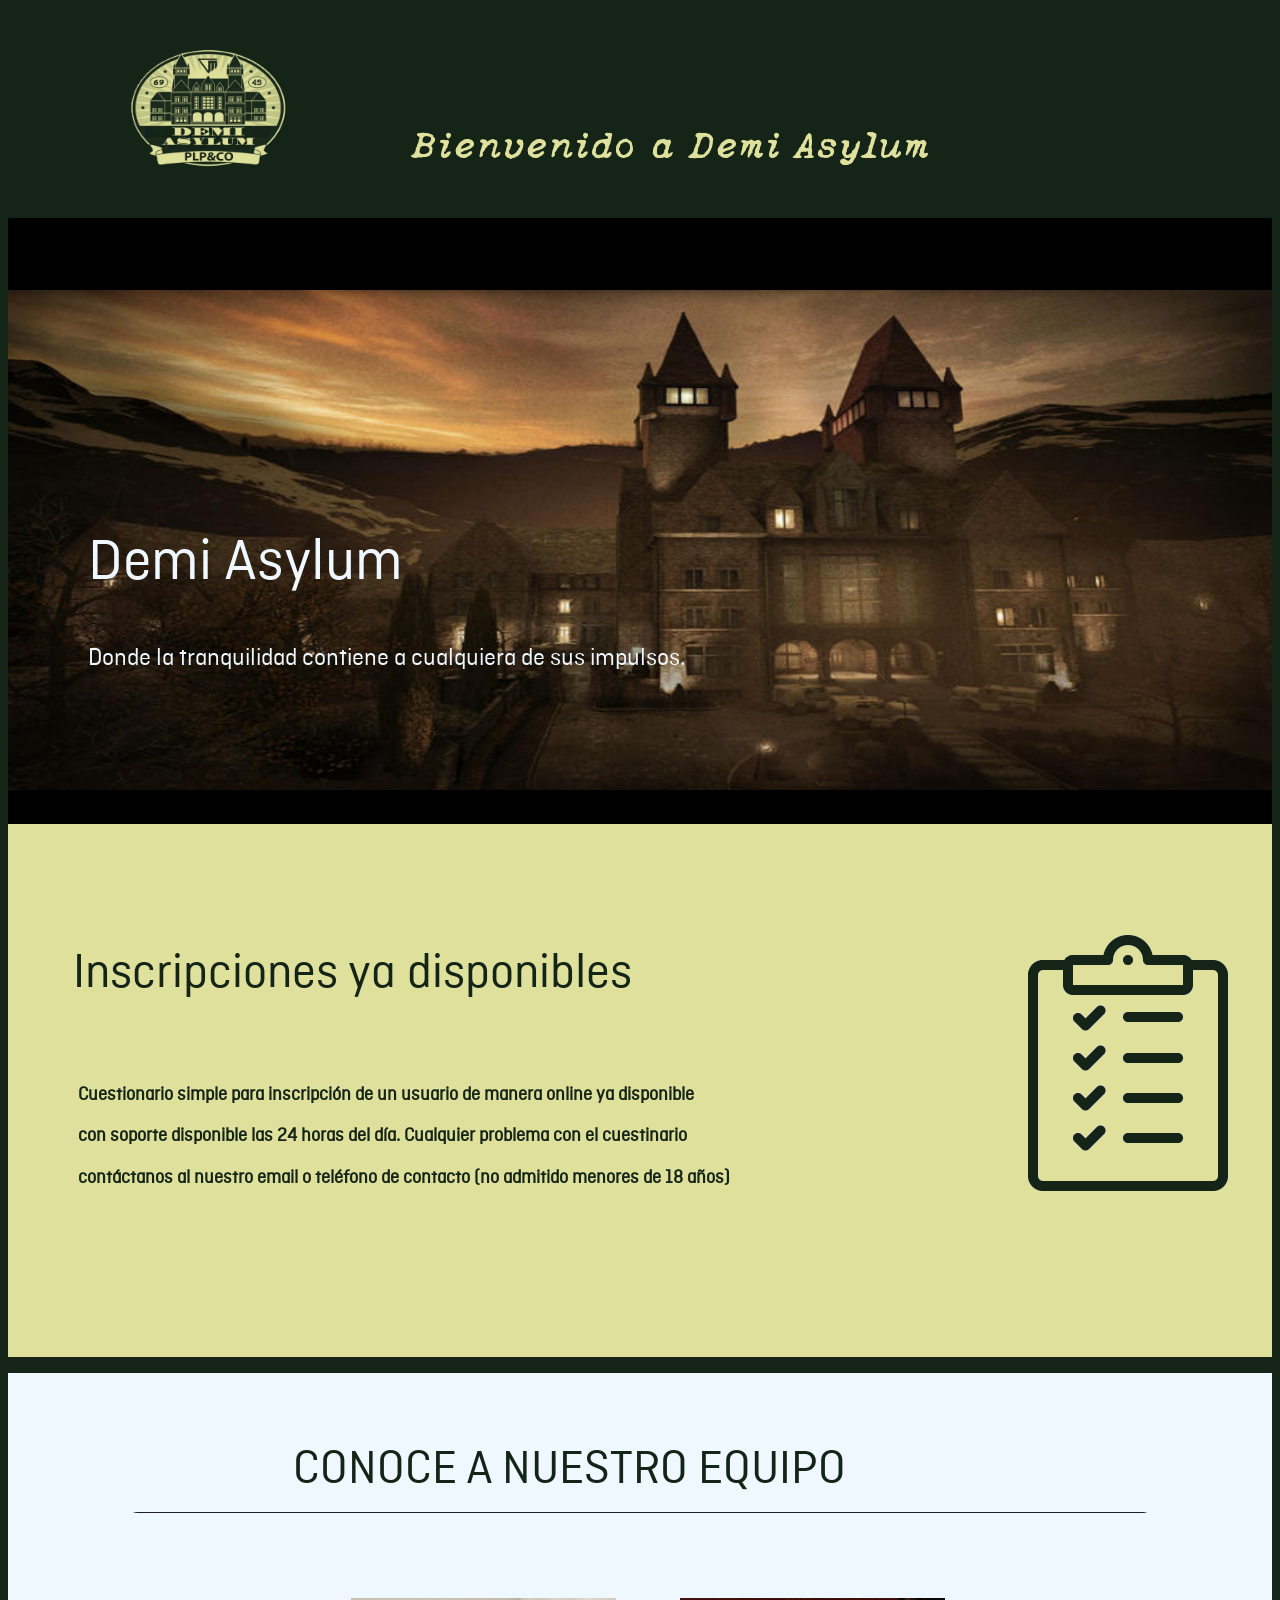
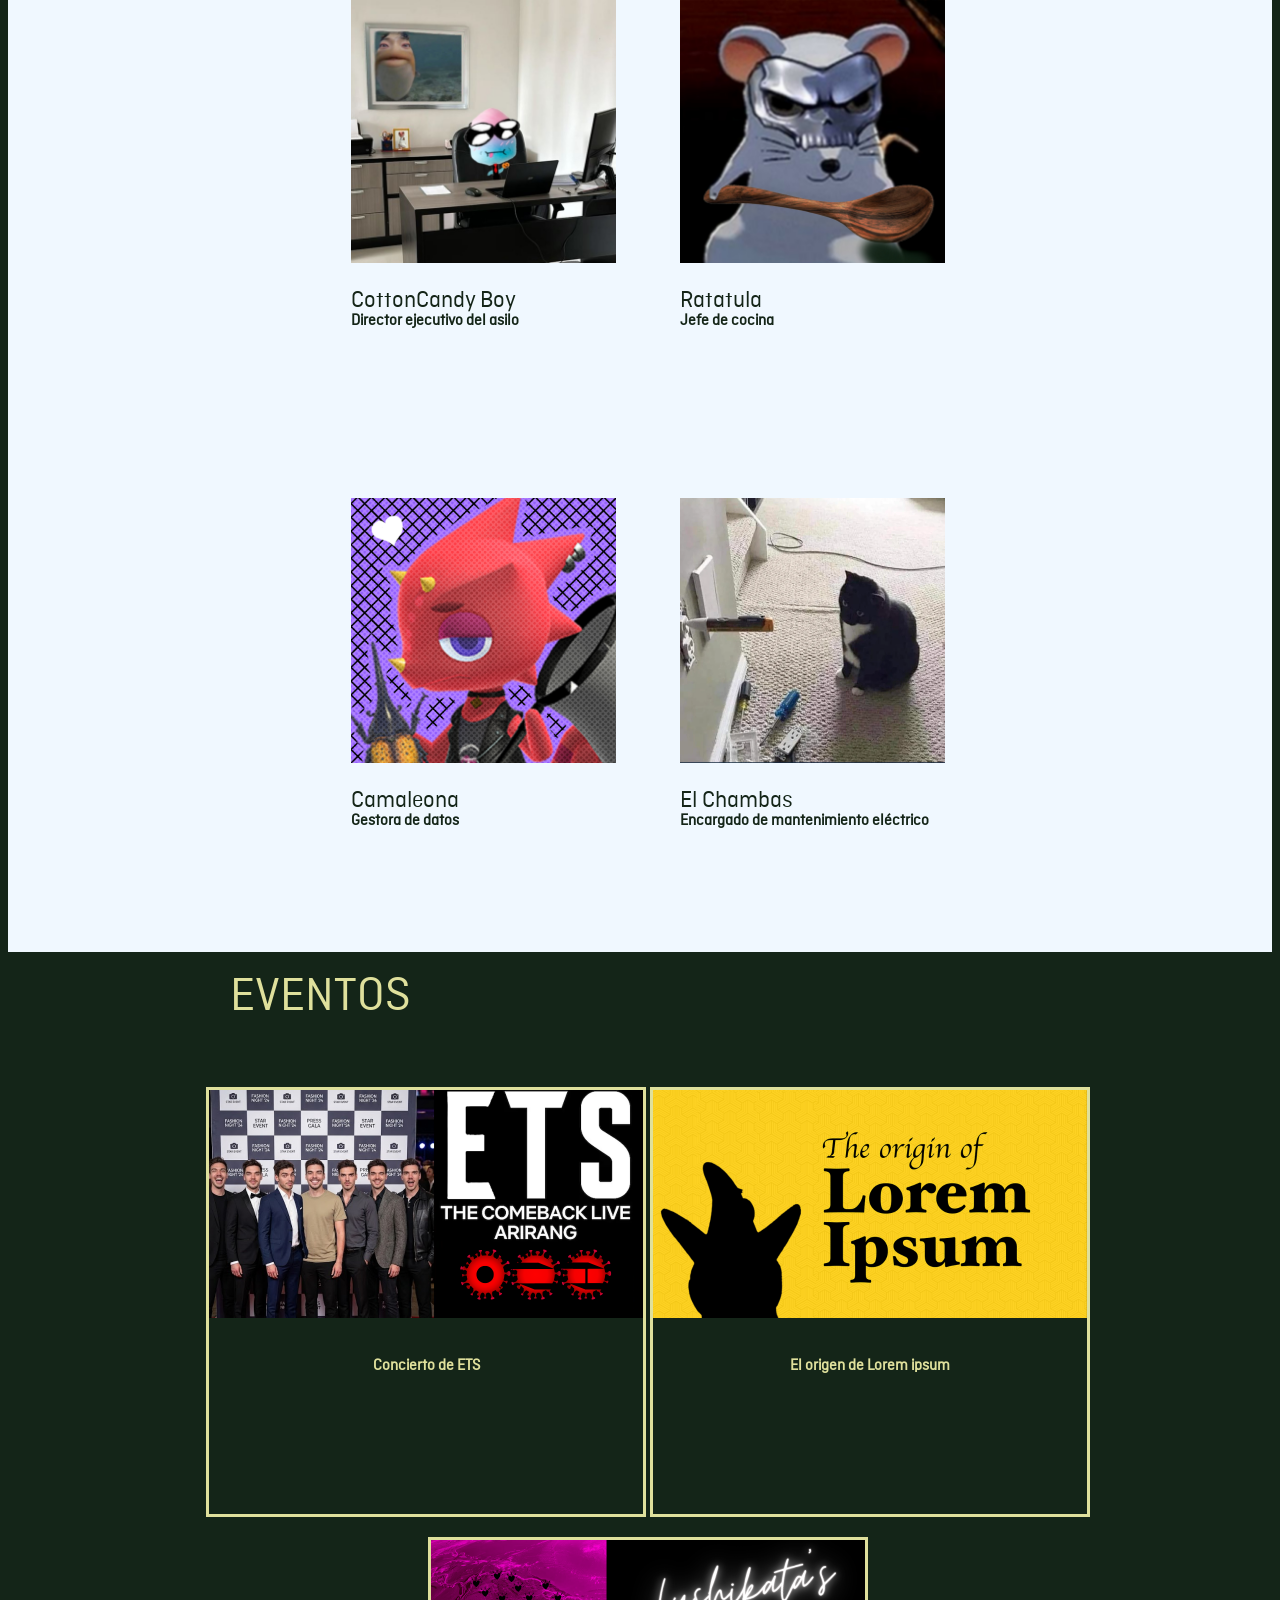
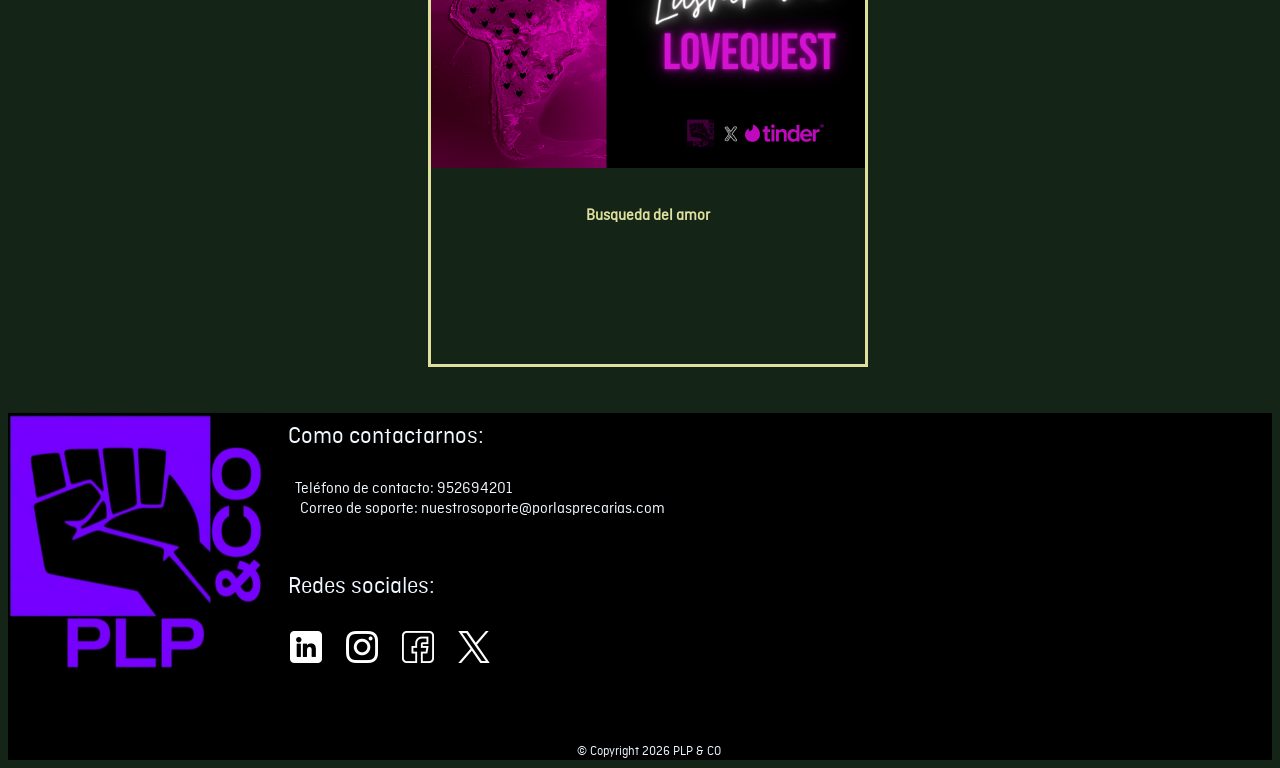
==== index.html @ fd084744 "Versión de testing en movil tuve que hacer este repositorio porque no podía seguir en el anterior" ====
<!DOCTYPE html>
<meta charset="UTF-8">

<html style=" background-color: rgb(20, 37, 24);">

<head>
    <link rel="stylesheet" href="style.css">
</head>


<title> WELCOME TO DEMI ASYLUM </title>
<link rel="icon" type="image/x-icon" href="assets/demiAsylumLogo.ico">

<div class="header">

    <header>

        <img src="assets/demiAsylumLogo.png" alt="DemiAsylumLogo" width="400" height="200"
            style="align-content: center;">
        <a class="welcomeText1">Bienvenido a Demi Asylum </a>


    </header>

</div>
<div class="bigImage" style="background-color: black;">

    <a class="photoHoverText">Demi Asylum</a>
    <img src="assets/demiAsylumLocationPhoto.jpeg" alt="DemiAsylumLogo" width="100%" height="500"
        style="align-content: center;">
    <a class="slogan">Donde la tranquilidad contiene a cualquiera de sus impulsos.</a>

</div>
<div class="inscriptionsSection">
    <a class="inscriptText">Inscripciones ya disponibles</a>
    <p><br></p>
    <img src="assets/inscript.png" alt="inscriptImg" width="256" height="256"
        style="left: 1000px ; position: sticky;">
    <h3 style="position:relative; left: 70px; top: -130px; font-family:Imagefont; color: rgb(20, 37, 24);">Cuestionario simple para inscripción de un usuario de manera online ya disponible</h3>
    <h3 style="position:relative; left: 70px; top: -130px; font-family:Imagefont; color: rgb(20, 37, 24);">con soporte disponible las 24 horas del día. Cualquier problema con el cuestinario</h3>
    <h3 style="position:relative; left: 70px; top: -130px; font-family:Imagefont; color: rgb(20, 37, 24);">contáctanos al nuestro email o teléfono de contacto (no admitido menores de 18 años)</h3>
    <p><br></p>

</div>
<div class="workgroupSection">

    <p><br></p>
    <p><br></p>
    <a class="workgroupText">CONOCE A NUESTRO EQUIPO</a>
    <img src="assets/line.png" alt="line" width="100%" height="3px" style="position: relative;">
    <p><br></p>
    <div class="memberSection">
        <div class="member1" align="left">
            <img src="assets/cottoncandyboy.jpg" alt="cottoncandyboy" width="265" height="265">
            <div class="member1Text">
                <a style="position: relative; left: -20; top: 20px; font-family:Imagefont; color: rgb(20, 37, 24); font-size: x-large;">CottonCandy Boy</a>
                <h3 style="font-family:Imagefont; color: rgb(20, 37, 24); font-size: medium;">Director ejecutivo del asilo</h3>
                
            </div>
        </div>
        <div class="member2" align="left">
            <img src="assets/ratatula.jpeg" alt="ratatula" width="265" height="265">
            <div class="member2Text">
                <a style="position: relative; left: -20;  top: 20px; font-family:Imagefont; color: rgb(20, 37, 24); font-size: x-large;">Ratatula</a>
                <h3 style="font-family:Imagefont; color: rgb(20, 37, 24); font-size: medium;">Jefe de cocina</h3> 
            </div>
        </div>
    </div>
    <p><br></p>
        <div class="memberSection">
        <div class="member3" align="left">
            <img src="assets/camaleona.png" alt="camaleona" width="265" height="265">
            <div class="member3Text">
                <a style="position: relative; left: -20;  top: 20px; font-family:Imagefont; color: rgb(20, 37, 24); font-size: x-large;">Camaleona</a>
                <h3 style="font-family:Imagefont; color: rgb(20, 37, 24); font-size: medium;">Gestora de datos</h3>
            </div>
            
        </div>
        <div class="member4" align="left">
            <img src="assets/elchambas.webp" alt="camaleona" width="265" height="265">
            <div class="member4Text">
                <a style="position: relative; left: -20;  top: 20px; font-family:Imagefont; color: rgb(20, 37, 24); font-size: x-large;">El Chambas</a>
                <h3 style="font-family:Imagefont; color: rgb(20, 37, 24); font-size: medium; ">Encargado de mantenimiento eléctrico</h3>
            </div>
        </div>
    </div>
    <p><br></p>

</div>

<div class="events">

    <a style="text-align:center; width:100%; font-size: 49px; font-family:Imagefont; color: rgb(223, 224, 156); position: sticky; left: 230px;" >EVENTOS</a>
    <p><br></p>
    <div class="eventSection">
        <div class="event1" style="border: solid, rgb(223, 224, 156);">
            <img src="assets/events/E.png" alt="cottoncandyboy" width="434" height="228">
            <div class="member1Text">
                <br>
                <h3 style="font-family:Imagefont; color: rgb(223, 224, 156); font-size: medium; text-align: center; ">Concierto de ETS</h3>
                
            </div>
        </div>
        <div class="event2" style="border: solid, rgb(223, 224, 156);">
            <img src="assets/events/Lorena.png" alt="ratatula" width="434" height="228">
            <div class="member2Text">
                <br>
                <h3 style="font-family:Imagefont; color: rgb(223, 224, 156); font-size: medium; text-align: center;" >El origen de Lorem ipsum</h3> 
            </div>
        </div>
    </div>
    <div class="eventSection">
        <div class="event3" style="border: solid, rgb(223, 224, 156);">
            <img src="assets/events/Lushika.png" alt="camaleona" width="434" height="228">
            <div class="member3Text">
                <br>
                <h3 style="font-family:Imagefont; color: rgb(223, 224, 156); font-size: medium; text-align: center;">Busqueda del amor</h3>
            </div>
            
        </div>
    </div>


</div>

<br>
<br>

</div>
<div class="footer">


    <img src="assets/plp&coLogo.jpeg" alt="inscriptImg" width="256" height="256"
        style="left: 0px ; position: relative;">
    <div>
        <a style="color: aliceblue; position: relative; left: 280px; top:-250px; font-family:Imagefont; font-size: x-large;">Como contactarnos: </a>
        <a style="color: aliceblue; position: relative; left: 86px; top:-200px; font-family:Imagefont; font-size: medium;">Teléfono de contacto: 952694201</a>
        <a style="color: aliceblue; position: relative; left: -130px; top:-180px; font-family:Imagefont; font-size: medium;">Correo de soporte: nuestrosoporte@porlasprecarias.com</a>
    </div>
    <div>
        <a style="color: aliceblue; position: relative; left: 280px; top:-140px; font-family:Imagefont; font-size: x-large;">Redes sociales: </a>
        <div class="socialMediaIcons">

                <a href="Likidin.html"><img src="assets/icons/linkedin.png" style="width: 32px; height: 32px; margin: 0 10px; background-size:64px;" alt="linkedin"></a>

                <a href=""><img src="assets/icons/instagram.png" style="width: 32px; height: 32px; margin: 0 10px; background-size:64px;" alt="instagram"></a>

                <a href=""></a><img src="assets/icons/facebook.png" style="width: 32px; height: 32px; margin: 0 10px; background-size:64px;" alt="facebook"></a>

                <a href=""></a><img src="assets/icons/twitter.png" style="width: 32px; height: 32px; margin: 0 10px; background-size:64px;" alt="twitter"></a>

    </div>
    </div>
    
        <a style="text-align: center; position: relative; left: 45%; color: aliceblue; font-family: ImageFont; font-size: smaller;">© Copyright 2026 PLP & CO</a>


</div>

</html>
---- style.css ----
@font-face {
  font-family:Titlefont;
  src: url(letterfonts/OceansideTypewriter.ttf);
}
@font-face {
  font-family:Imagefont;
  src: url(letterfonts/CiutadellaRegular.ttf);
}

.header{

background-color:rgb(20, 37, 24);
width:100%;

}

.welcomeText1{
  
    color: rgb(223, 224, 156);
    font-size: 39px ;
    font-family: Titlefont;
    text-align: center;
    top:-50px;
     position:relative ;

}

.welcomeText2{
  
    color: rgb(223, 224, 156);
    font-size: 39px ;
    font-family: Titlefont;
    text-align: center;
    top:-50px;
    left:8px;
     position:relative ;

}

.photoHoverText{

    text-align: left;
    font-family:Imagefont;
    color: aliceblue;
    font-size: 60px ;
    top:310px;
    left: 80px;
     position: relative;

}

.slogan{

    text-align: left;
    font-family:Imagefont;
    color: aliceblue;
    font-size: 25px ;
    top:-150px;
    left: 80px;
     position: relative;

}

.inscriptText{

  color: rgb(20, 37, 24);
  font-family:Imagefont;
  font-size: 50px ;
  top:120px;
  left:65px;
  position: relative;

}

.inscriptionsSection{

background-color: rgb(223, 224, 156) ;
top: -16px;
width: 100%;
position: static;

}

.workgroupSection{

  position: relative;
  background-color: aliceblue;

}

.workgroupText{

  text-align: justify;
  left: 285px;
  font-size: 49px ;
  color: rgb(20, 37, 24);
  position:relative;
  font-family:Imagefont;

}

*{
  box-sizing: border-box;
}

.memberSection{

width: 100vw;
height: 450px;
padding: 10px;

position: static;
display: inline-block;

columns: 1;
text-align: center;

}

.eventSection{

width: 100vw;
height: 450px;
padding: 10px;

position: static;
display: inline-block;

columns: 1;
text-align: center;

}

.member1{
border: 5px;
list-style-type: none;
height: 100%;
padding: 20px;
margin: 0 10px;

display: inline-block;
text-align: left;
}

.member2{
border: 5px;
list-style-type: none;
height: 100%;
padding: 20px;
margin: 0 10px;

display: inline-block;
text-align: left;
}

.member3{
border: 5px;
list-style-type: none;
height: 100%;
padding: 20px;
margin: 0 10px;

display: inline-block;
text-align: left;
}

.member4{
border: 5px;
list-style-type: none;
height: 100%;
padding: 20px;
margin: 0 10px;

display: inline-block;
text-align: left;
}

.member1:hover{
  transform: scale(1.05);
  box-shadow: 0 0 100px rgb(20, 37, 24);
}

.member2:hover{
  transform: scale(1.05);
  box-shadow: 0 0 100px rgb(20, 37, 24);
}

.member3:hover{
  transform: scale(1.05);
  box-shadow: 0 0 100px rgb(20, 37, 24);
}

.member4:hover{
  transform: scale(1.05);
  box-shadow: 0 0 100px rgb(20, 37, 24);
}

.event1{
border: 5px;
list-style-type: none;
height: 100%;

display: inline-block;
text-align: center;
}

.event2{
border: 5px;
list-style-type: none;
height: 100%;

display: inline-block;
text-align: center;
}

.event3{
border: 5px;
list-style-type: none;
height: 100%;

display: inline-block;
text-align: center;
}

.member1Text{
text-align: left;
}

.member2Text{
text-align: left;
}

.member3Text{
text-align: left;
}

.member4Text{
text-align: left;
}

.footer{

background-color:rgb(0, 0, 0);
color: aliceblue;
position: static;

}

.socialMediaIcons{

  display: inline-block;
  position: relative;
  left: 120px; 
  top:-70px;

}

.icon{

  display: inline-block;
  position: relative;

}
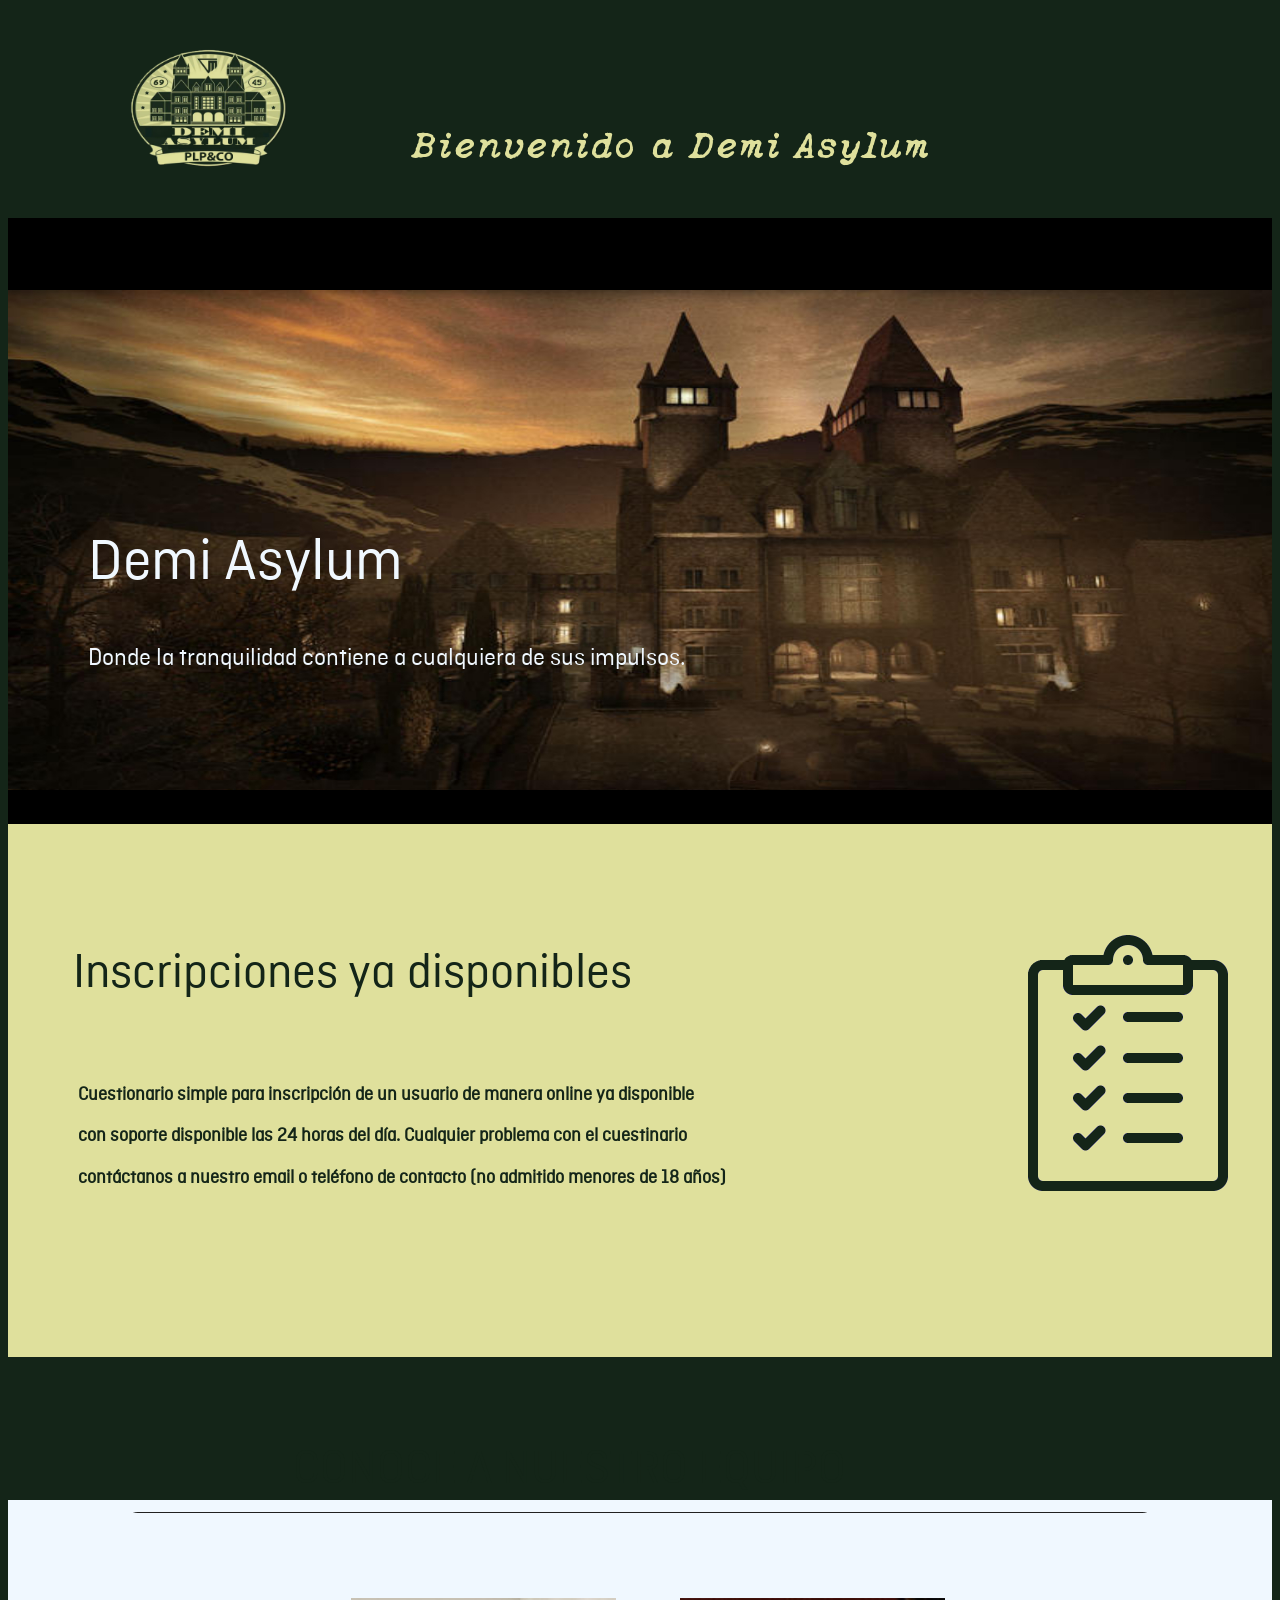
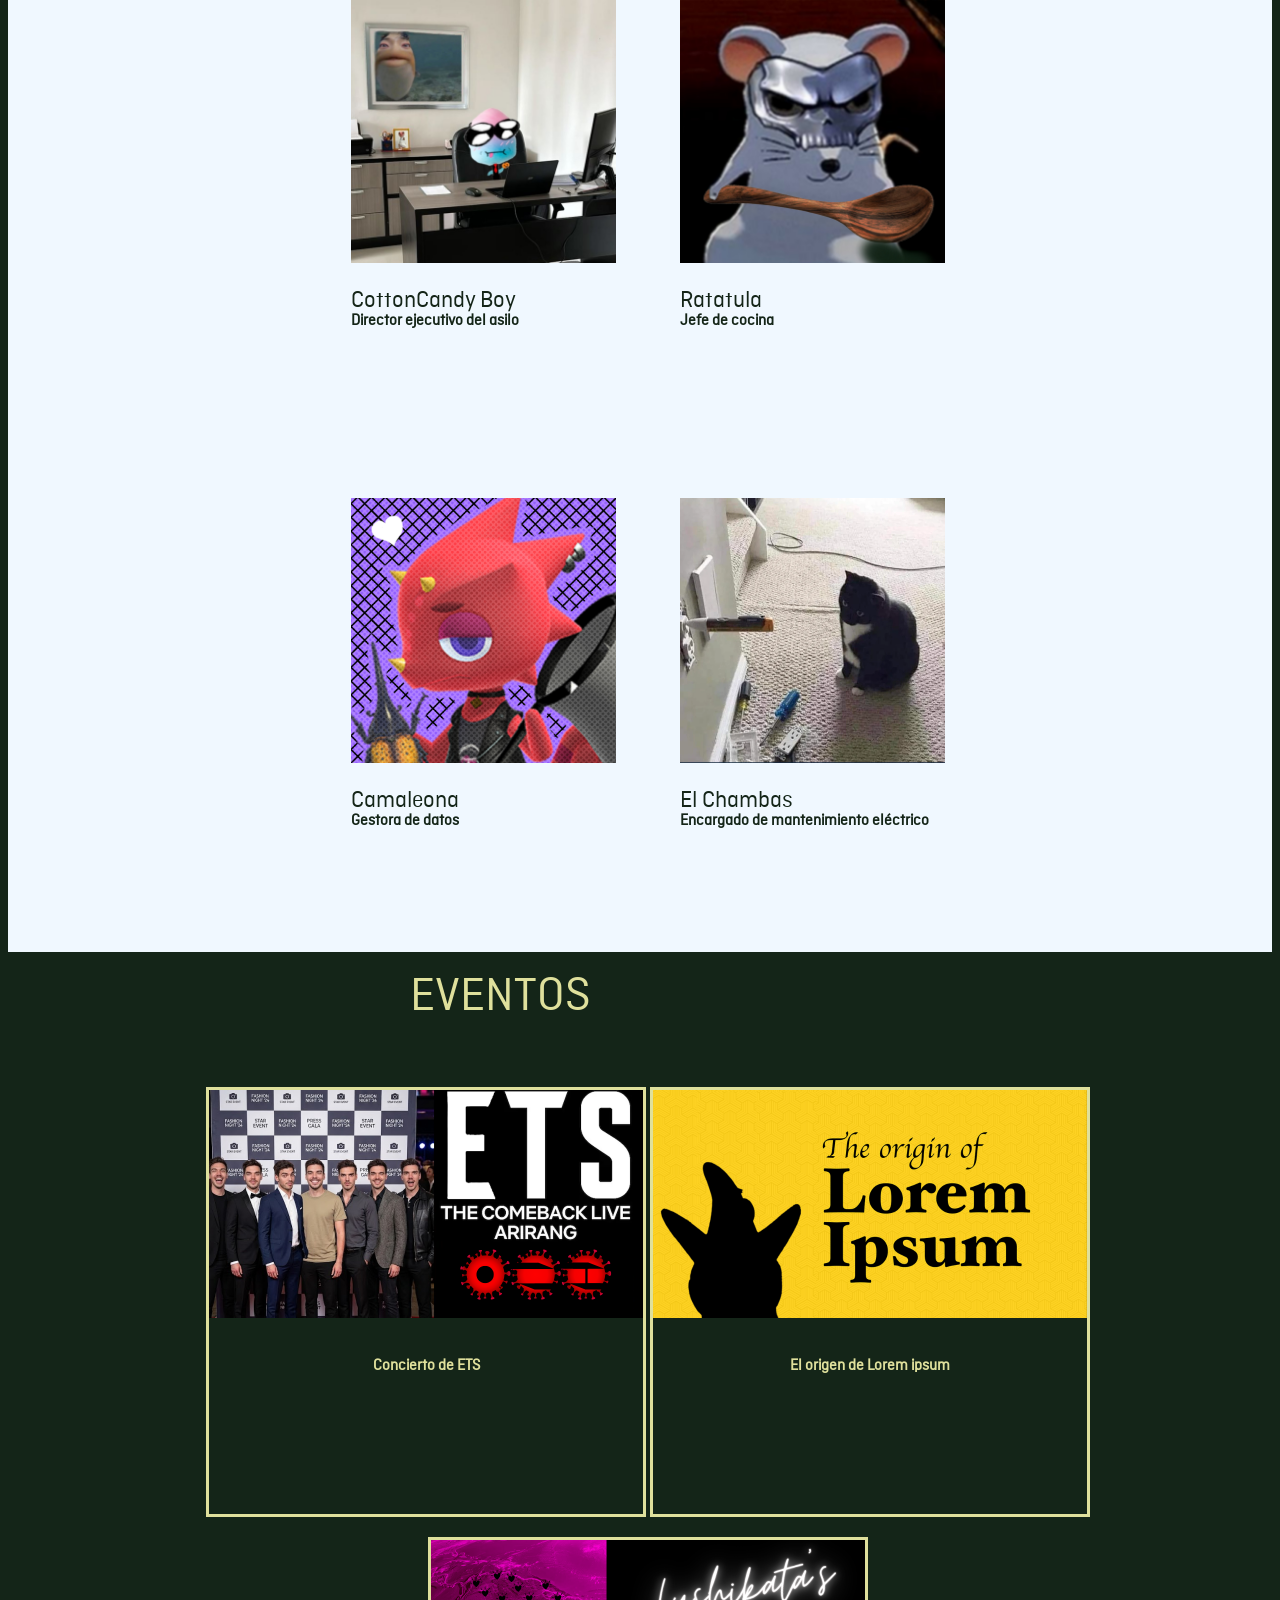
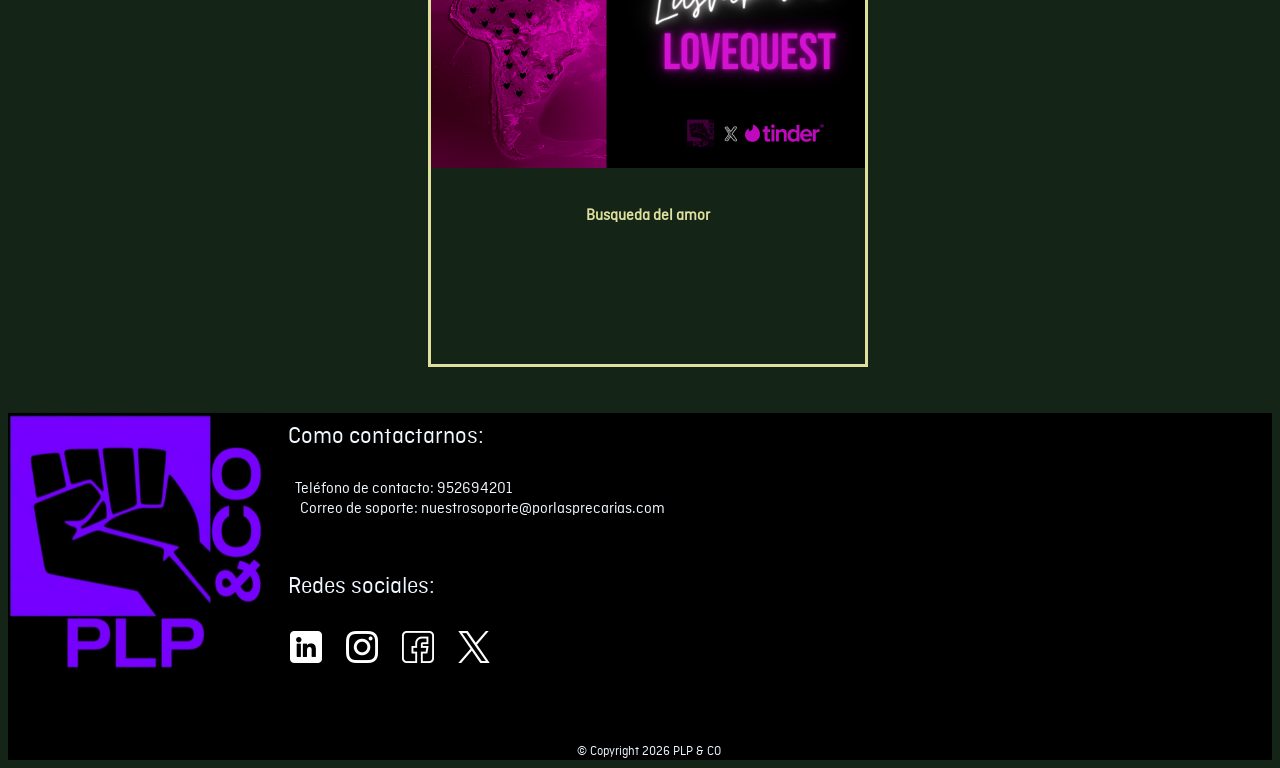
==== commit 9f759cfa: "Add files via upload" ====
--- a/index.html
+++ b/index.html
@@ -38,50 +38,63 @@
         style="left: 1000px ; position: sticky;">
     <h3 style="position:relative; left: 70px; top: -130px; font-family:Imagefont; color: rgb(20, 37, 24);">Cuestionario simple para inscripción de un usuario de manera online ya disponible</h3>
     <h3 style="position:relative; left: 70px; top: -130px; font-family:Imagefont; color: rgb(20, 37, 24);">con soporte disponible las 24 horas del día. Cualquier problema con el cuestinario</h3>
-    <h3 style="position:relative; left: 70px; top: -130px; font-family:Imagefont; color: rgb(20, 37, 24);">contáctanos al nuestro email o teléfono de contacto (no admitido menores de 18 años)</h3>
+    <h3 style="position:relative; left: 70px; top: -130px; font-family:Imagefont; color: rgb(20, 37, 24);">contáctanos a nuestro email o teléfono de contacto (no admitido menores de 18 años)</h3>
     <p><br></p>
 
 </div>
+
+<div class="workgroupTextDiv">
+<p><br></p>
+<p><br></p>
+<a class="workgroupText">CONOCE A NUESTRO EQUIPO</a>
+</div>
+
+
 <div class="workgroupSection">
 
-    <p><br></p>
-    <p><br></p>
-    <a class="workgroupText">CONOCE A NUESTRO EQUIPO</a>
+    
     <img src="assets/line.png" alt="line" width="100%" height="3px" style="position: relative;">
     <p><br></p>
     <div class="memberSection">
         <div class="member1" align="left">
-            <img src="assets/cottoncandyboy.jpg" alt="cottoncandyboy" width="265" height="265">
-            <div class="member1Text">
+            <a href="info-cottoncandyboy.html">
+                <img src="assets/cottoncandyboy.jpg" alt="cottoncandyboy" width="265" height="265">
+                <div class="member1Text">
                 <a style="position: relative; left: -20; top: 20px; font-family:Imagefont; color: rgb(20, 37, 24); font-size: x-large;">CottonCandy Boy</a>
                 <h3 style="font-family:Imagefont; color: rgb(20, 37, 24); font-size: medium;">Director ejecutivo del asilo</h3>
                 
-            </div>
+                </div>
+            </a>   
         </div>
         <div class="member2" align="left">
-            <img src="assets/ratatula.jpeg" alt="ratatula" width="265" height="265">
-            <div class="member2Text">
+            <a href="info-ratatula.html">
+                <img src="assets/ratatula.jpeg" alt="ratatula" width="265" height="265">
+                <div class="member2Text">
                 <a style="position: relative; left: -20;  top: 20px; font-family:Imagefont; color: rgb(20, 37, 24); font-size: x-large;">Ratatula</a>
                 <h3 style="font-family:Imagefont; color: rgb(20, 37, 24); font-size: medium;">Jefe de cocina</h3> 
             </div>
+            </a>     
         </div>
     </div>
     <p><br></p>
         <div class="memberSection">
         <div class="member3" align="left">
-            <img src="assets/camaleona.png" alt="camaleona" width="265" height="265">
-            <div class="member3Text">
+            <a  href="info-camaleona.html">
+                <img src="assets/camaleona.png" alt="camaleona" width="265" height="265">
+                <div class="member3Text">
                 <a style="position: relative; left: -20;  top: 20px; font-family:Imagefont; color: rgb(20, 37, 24); font-size: x-large;">Camaleona</a>
                 <h3 style="font-family:Imagefont; color: rgb(20, 37, 24); font-size: medium;">Gestora de datos</h3>
-            </div>
-            
+                </div>
+            </a>
         </div>
         <div class="member4" align="left">
-            <img src="assets/elchambas.webp" alt="camaleona" width="265" height="265">
-            <div class="member4Text">
+            <a href="info-elchambas.html">
+                <img src="assets/elchambas.webp" alt="elchambas" width="265" height="265">
+                <div class="member4Text">
                 <a style="position: relative; left: -20;  top: 20px; font-family:Imagefont; color: rgb(20, 37, 24); font-size: x-large;">El Chambas</a>
                 <h3 style="font-family:Imagefont; color: rgb(20, 37, 24); font-size: medium; ">Encargado de mantenimiento eléctrico</h3>
-            </div>
+                </div>
+            </a>  
         </div>
     </div>
     <p><br></p>
@@ -90,7 +103,7 @@
 
 <div class="events">
 
-    <a style="text-align:center; width:100%; font-size: 49px; font-family:Imagefont; color: rgb(223, 224, 156); position: sticky; left: 230px;" >EVENTOS</a>
+    <a style="text-align:center; width:100%; font-size: 49px; font-family:Imagefont; color: rgb(223, 224, 156); position: sticky; left: 410px;" >EVENTOS</a>
     <p><br></p>
     <div class="eventSection">
         <div class="event1" style="border: solid, rgb(223, 224, 156);">
